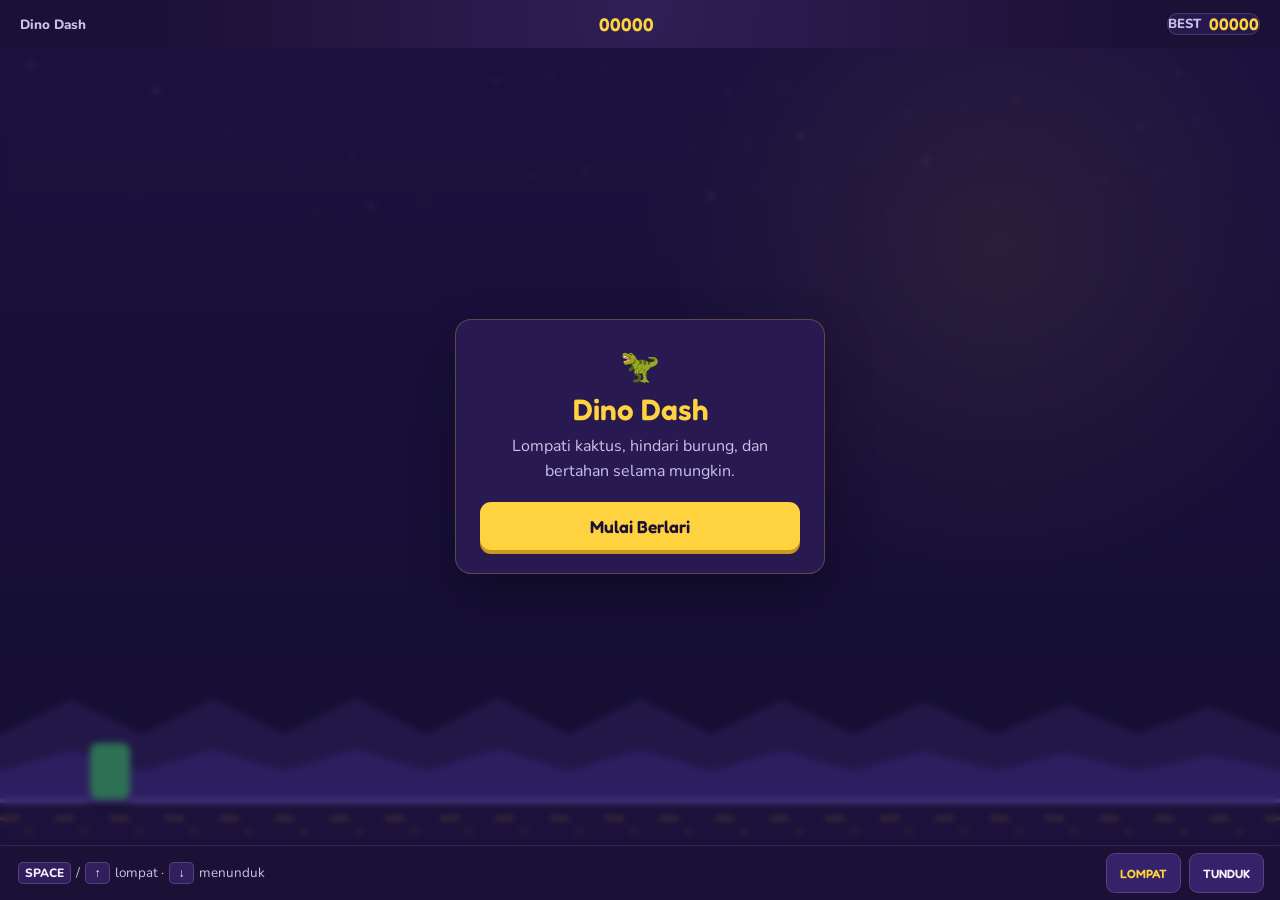
==== dino/index.html @ 19dfcaba "feat: make full screen" ====
<!DOCTYPE html>
<html lang="id">

<head>
    <meta charset="UTF-8">
    <meta name="viewport" content="width=device-width, initial-scale=1.0, viewport-fit=cover">
    <meta name="theme-color" content="#1B1035">
    <title>Dino Dash</title>

    <link rel="preconnect" href="https://fonts.googleapis.com">
    <link rel="preconnect" href="https://fonts.gstatic.com" crossorigin>
    <link
        href="https://fonts.googleapis.com/css2?family=Fredoka:wght@500;600;700&family=Nunito:wght@400;600;700;800&display=swap"
        rel="stylesheet">

    <style>
        :root {
            color-scheme: dark;
            --bg: #1b1035;
            --panel: #2a1b54;
            --panel-soft: #362268;
            --accent: #ffd23f;
            --text: #f5f3ff;
            --muted: #c9c2e8;
            --font-display: 'Fredoka', sans-serif;
            --font-body: 'Nunito', sans-serif;
        }

        * {
            box-sizing: border-box;
        }

        html,
        body {
            width: 100%;
            height: 100%;
            margin: 0;
            overflow: hidden;
        }

        body {
            min-height: 100vh;
            min-height: 100dvh;
            display: flex;
            flex-direction: column;
            padding:
                env(safe-area-inset-top, 0px) env(safe-area-inset-right, 0px) env(safe-area-inset-bottom, 0px) env(safe-area-inset-left, 0px);
            color: var(--text);
            background:
                radial-gradient(ellipse at 50% 0%,
                    rgba(93, 67, 159, .3),
                    transparent 55%),
                var(--bg);
            font-family: var(--font-body);
        }

        button {
            font: inherit;
        }

        /* MAIN LAYOUT */

        .shell {
            width: 100%;
            height: 100%;
            min-height: 0;
            display: flex;
            flex-direction: column;
            gap: 12px;
        }

        h1 {
            margin: 0;
            color: var(--accent);
            font: 600 clamp(1.6rem, 3vw, 2.5rem)/1 var(--font-display);
        }

        .best-score {
            display: flex;
            align-items: center;
            gap: 8px;
            border: 1px solid rgba(201, 194, 232, .18);
            border-radius: 12px;
            background: rgba(42, 27, 84, .75);
            color: var(--muted);
            font-size: .82rem;
            font-weight: 800;
            white-space: nowrap;
        }

        .best-score strong {
            color: var(--accent);
            font: 600 1.05rem var(--font-display);
        }

        /* GAME PANEL */

        .game-panel {
            flex: 1;
            min-height: 0;
            display: flex;
            flex-direction: column;
            overflow: hidden;
        }

        .score-row {
            flex-shrink: 0;
            min-height: 48px;
            padding: 0 20px;
            display: flex;
            align-items: center;
            justify-content: space-between;
            color: var(--muted);
            font-size: .84rem;
            font-weight: 800;
        }

        .score-live {
            color: var(--accent);
            font: 600 1.15rem var(--font-display);
        }

        /* GAME STAGE */

        .stage {
            position: relative;
            flex: 1;
            min-height: 0;
            overflow: hidden;
            background: #251858;
            isolation: isolate;
        }

        canvas {
            display: block;
            width: 100%;
            height: 100%;
        }

        /* GAME OVERLAY */

        .overlay {
            position: absolute;
            inset: 0;
            z-index: 2;
            display: grid;
            place-items: center;
            padding: 20px;
            background: rgba(20, 12, 43, .52);
            backdrop-filter: blur(3px);
            text-align: center;
        }

        .overlay[hidden] {
            display: none;
        }

        .dialog {
            width: min(100%, 370px);
            padding: 25px 24px 23px;
            border: 1px solid rgba(255, 210, 63, .25);
            border-radius: 16px;
            background: rgba(42, 27, 84, .96);
            box-shadow: 0 18px 48px rgba(0, 0, 0, .3);
            animation: pop-in .28s ease-out both;
        }

        .dialog-mark {
            margin-bottom: 5px;
            font-size: 2rem;
        }

        .dialog h2 {
            margin: 0;
            color: var(--accent);
            font: 600 1.85rem/1.1 var(--font-display);
        }

        .dialog p {
            margin: 9px 0 18px;
            color: var(--muted);
            line-height: 1.55;
        }

        .primary-button {
            width: 100%;
            min-height: 48px;
            border: 0;
            border-radius: 11px;
            background: var(--accent);
            box-shadow: 0 4px 0 #c9971f;
            color: var(--bg);
            cursor: pointer;
            font: 600 1.08rem var(--font-display);
            transition: transform .12s, box-shadow .12s, filter .12s;
        }

        .primary-button:hover {
            filter: brightness(1.06);
        }

        .primary-button:active {
            transform: translateY(3px);
            box-shadow: 0 1px 0 #c9971f;
        }

        button:focus-visible {
            outline: 3px solid white;
            outline-offset: 3px;
        }

        /* BOTTOM CONTROLS */

        .underbar {
            flex-shrink: 0;
            min-height: 54px;
            padding: 7px 16px;
            display: flex;
            align-items: center;
            justify-content: space-between;
            gap: 12px;
            border-top: 1px solid rgba(201, 194, 232, .12);
        }

        .hint {
            margin: 0;
            color: var(--muted);
            font-size: .84rem;
        }

        .hint kbd {
            display: inline-block;
            min-width: 25px;
            margin: 0 2px;
            padding: 2px 6px;
            border: 1px solid rgba(201, 194, 232, .22);
            border-radius: 5px;
            background: rgba(54, 34, 104, .8);
            color: var(--text);
            font: 800 .75rem var(--font-body);
            text-align: center;
        }

        .mobile-controls {
            display: flex;
            gap: 8px;
        }

        .control-button {
            min-width: 75px;
            min-height: 40px;
            padding: 0 12px;
            border: 1px solid rgba(201, 194, 232, .2);
            border-radius: 9px;
            background: var(--panel-soft);
            color: var(--text);
            cursor: pointer;
            font: 600 .75rem var(--font-display);
            touch-action: none;
            user-select: none;
            -webkit-user-select: none;
        }

        .control-button.jump {
            color: var(--accent);
        }

        footer {
            flex-shrink: 0;
            color: #9188b2;
            font-size: .72rem;
            text-align: center;
        }

        /* ANIMATIONS */

        @keyframes pop-in {
            from {
                opacity: 0;
                transform: translateY(7px) scale(.98);
            }

            to {
                opacity: 1;
                transform: translateY(0) scale(1);
            }
        }

        /* MOBILE */

        @media (max-width: 600px) {
            .shell {
                gap: 8px;
                padding: 8px 8px 5px;
            }

            h1 {
                font-size: 1.6rem;
            }

            .best-score {
                padding: 6px 9px;
                font-size: .7rem;
            }

            .game-panel {
                border-radius: 12px;
            }

            .score-row {
                min-height: 40px;
                padding: 0 12px;
                font-size: .75rem;
            }

            .score-live {
                font-size: 1rem;
            }

            .underbar {
                min-height: 54px;
                padding: 6px 9px;
                gap: 5px;
            }

            .hint {
                font-size: .68rem;
                line-height: 1.5;
            }

            .hint kbd {
                min-width: 20px;
                padding: 2px 4px;
                font-size: .65rem;
            }

            .control-button {
                min-width: 65px;
                min-height: 38px;
                padding: 0 8px;
                font-size: .68rem;
            }

            footer {
                font-size: .65rem;
            }
        }

        /* MOBILE LANDSCAPE */

        @media (max-width: 900px) and (orientation: landscape) {
            .shell {
                gap: 5px;
                padding: 5px 10px 3px;
            }

            h1 {
                font-size: 1.3rem;
            }

            .best-score {
                padding: 4px 8px;
                font-size: .65rem;
            }

            .game-panel {
                border-radius: 10px;
            }

            .score-row {
                min-height: 30px;
                font-size: .7rem;
            }

            .underbar {
                min-height: 42px;
                padding: 3px 10px;
            }

            .control-button {
                min-height: 34px;
            }

            footer {
                display: none;
            }
        }

        @media (prefers-reduced-motion: reduce) {

            *,
            *::before,
            *::after {
                animation-duration: .01ms !important;
                animation-iteration-count: 1 !important;
                scroll-behavior: auto !important;
            }
        }
    </style>
</head>

<body>
    <main class="shell">
        <section class="game-panel" aria-label="Permainan Dino Dash">

            <div class="score-row">
                <span id="gameStatus" aria-live="polite">Dino Dash</span>
                <span class="score-live" id="score">00000</span>
                <div class="best-score" aria-label="Skor terbaik">
                    BEST <strong id="bestScore">00000</strong>
                </div>
            </div>

            <div class="stage" id="stage">
                <canvas id="gameCanvas" aria-label="Dinosaurus berlari dan menghindari rintangan">
                </canvas>

                <div class="overlay" id="overlay">
                    <div class="dialog">
                        <div class="dialog-mark" id="dialogMark">🦖</div>
                        <h2 id="dialogTitle">Dino Dash</h2>
                        <p id="dialogText">
                            Lompati kaktus, hindari burung, dan bertahan selama mungkin.
                        </p>
                        <button class="primary-button" id="startButton" type="button">
                            Mulai Berlari
                        </button>
                    </div>
                </div>
            </div>

            <div class="underbar">
                <p class="hint">
                    <kbd>SPACE</kbd> / <kbd>↑</kbd> lompat
                    <span aria-hidden="true">·</span>
                    <kbd>↓</kbd> menunduk
                </p>

                <div class="mobile-controls" aria-label="Kontrol sentuh">
                    <button class="control-button jump" id="jumpButton" type="button">
                        LOMPAT
                    </button>
                    <button class="control-button" id="duckButton" type="button">
                        TUNDUK
                    </button>
                </div>
            </div>

        </section>

    </main>

    <script>
        (() => {

            // =========================================
            // 1. CONFIGURATION
            // =========================================

            const CONFIG = {
                storageKey: 'dinoDashBest',
                gravity: 1900,
                jumpForce: -690,
                initialSpeed: 330,
                maxSpeed: 760,
                speedIncrease: 8,
                scoreRate: 0.06,

                colors: {
                    skyTop: '#251858',
                    skyBottom: '#171139',
                    ridgeFar: '#342568',
                    ridgeNear: '#49329c',
                    ground: '#8a76f7',
                    groundDark: '#24184c',
                    gold: '#ffd23f',
                    cream: '#fff2b0',
                    green: '#4ade80',
                    ink: '#211547'
                }
            };

            // =========================================
            // 2. DOM ELEMENTS
            // =========================================

            const dom = {
                canvas: document.getElementById('gameCanvas'),
                stage: document.getElementById('stage'),
                overlay: document.getElementById('overlay'),
                startButton: document.getElementById('startButton'),
                score: document.getElementById('score'),
                bestScore: document.getElementById('bestScore'),
                status: document.getElementById('gameStatus'),
                dialogMark: document.getElementById('dialogMark'),
                dialogTitle: document.getElementById('dialogTitle'),
                dialogText: document.getElementById('dialogText'),
                jumpButton: document.getElementById('jumpButton'),
                duckButton: document.getElementById('duckButton')
            };

            const ctx = dom.canvas.getContext('2d');

            // =========================================
            // 3. GAME STATE
            // =========================================

            function loadBestScore() {
                try {
                    return Number(localStorage.getItem(CONFIG.storageKey)) || 0;
                } catch {
                    return 0;
                }
            }

            const state = {
                status: 'ready',
                width: 0,
                height: 0,
                groundY: 0,
                elapsed: 0,
                lastTime: 0,
                score: 0,
                best: loadBestScore(),
                speed: CONFIG.initialSpeed,
                spawnTimer: 0,
                animationId: 0,
                obstacles: [],
                particles: [],

                input: {
                    jump: false,
                    duck: false
                }
            };

            const player = {
                x: 82,
                y: 0,
                vy: 0,
                width: 46,
                height: 54,
                duckHeight: 34,
                onGround: true,
                runTime: 0
            };

            const sprite = new Image();
            sprite.src = 'dino.png';

            const stars = Array.from({ length: 48 }, (_, i) => ({
                x: (i * 197 + 31) % 1200,
                y: 18 + (i * 67) % 150,
                radius: i % 5 === 0 ? 1.8 : 1,
                phase: i * 0.8
            }));

            // =========================================
            // 4. HELPERS
            // =========================================

            function formatScore(value) {
                return String(Math.floor(value)).padStart(5, '0');
            }

            function saveBestScore() {
                try {
                    localStorage.setItem(CONFIG.storageKey, String(state.best));
                } catch {
                    // Game tetap berjalan jika penyimpanan tidak tersedia.
                }
            }

            function isDucking() {
                return state.input.duck &&
                    player.onGround &&
                    state.status === 'running';
            }

            function updateScoreDisplay() {
                dom.score.textContent = formatScore(state.score);
                dom.bestScore.textContent = formatScore(state.best);
            }

            // =========================================
            // 5. CANVAS RESIZE
            // =========================================

            function resizeCanvas() {
                const bounds = dom.stage.getBoundingClientRect();

                if (!bounds.width || !bounds.height) return;

                const ratio = Math.min(window.devicePixelRatio || 1, 2);

                state.width = bounds.width;
                state.height = bounds.height;

                dom.canvas.width = Math.round(state.width * ratio);
                dom.canvas.height = Math.round(state.height * ratio);

                ctx.setTransform(ratio, 0, 0, ratio, 0, 0);

                state.groundY = state.height - 46;

                player.x = Math.min(82, state.width * 0.13);

                if (player.onGround) {
                    player.y = state.groundY - player.height;
                } else {
                    player.y = Math.min(
                        player.y,
                        state.groundY - player.height
                    );
                }

                draw();
            }

            // =========================================
            // 6. DRAW HELPERS
            // =========================================

            function drawRoundedRect(x, y, w, h, radius, color) {
                ctx.fillStyle = color;
                ctx.beginPath();
                ctx.roundRect(x, y, w, h, radius);
                ctx.fill();
            }

            function drawRidge(baseY, amplitude, color, offset) {
                const step = Math.max(70, state.width / 9);

                ctx.fillStyle = color;
                ctx.beginPath();
                ctx.moveTo(0, baseY);

                for (let i = -1; i < state.width / step + 2; i++) {
                    const x = i * step - (offset % step);

                    const peakY = baseY -
                        amplitude * (0.45 + 0.55 * Math.sin(i * 12.39 + 2));

                    ctx.lineTo(x + step * 0.5, peakY);
                    ctx.lineTo(x + step, baseY);
                }

                ctx.lineTo(state.width, state.groundY);
                ctx.lineTo(0, state.groundY);
                ctx.closePath();
                ctx.fill();
            }

            // =========================================
            // 7. BACKGROUND
            // =========================================

            function drawBackdrop() {
                const c = CONFIG.colors;
                const { width, height, groundY } = state;

                const gradient = ctx.createLinearGradient(0, 0, 0, height);

                gradient.addColorStop(0, c.skyTop);
                gradient.addColorStop(1, c.skyBottom);

                ctx.fillStyle = gradient;
                ctx.fillRect(0, 0, width, height);

                const glow = ctx.createRadialGradient(
                    width * 0.78, height * 0.25, 4,
                    width * 0.78, height * 0.25, height * 0.44
                );

                glow.addColorStop(0, 'rgba(255, 210, 63, .15)');
                glow.addColorStop(1, 'rgba(255, 210, 63, 0)');

                ctx.fillStyle = glow;
                ctx.fillRect(0, 0, width, height);

                stars.forEach(star => {
                    ctx.globalAlpha =
                        0.35 + (Math.sin(state.elapsed * 1.5 + star.phase) + 1) * 0.2;

                    ctx.fillStyle = c.cream;
                    ctx.beginPath();
                    ctx.arc(star.x % width, star.y, star.radius, 0, Math.PI * 2);
                    ctx.fill();
                });

                ctx.globalAlpha = 1;

                const drift = (state.elapsed * state.speed * 0.09) % (width + 200);

                drawRidge(groundY - 65, 36, c.ridgeFar, drift * 0.55);
                drawRidge(groundY - 28, 22, c.ridgeNear, drift);

                ctx.fillStyle = c.groundDark;
                ctx.fillRect(0, groundY, width, height - groundY);

                ctx.fillStyle = c.ground;
                ctx.fillRect(0, groundY, width, 4);

                ctx.fillStyle = 'rgba(255, 210, 63, .45)';

                for (
                    let x = -(state.elapsed * state.speed * 0.75 % 55);
                    x < width;
                    x += 55
                ) {
                    ctx.fillRect(x, groundY + 18, 19, 3);
                    ctx.fillRect(x + 25, groundY + 31, 8, 2);
                }
            }

            // =========================================
            // 8. DRAW PLAYER
            // =========================================

            function drawPlayer() {
                const ducking = isDucking();
                const x = player.x;

                const drawWidth = ducking ? 54 : 52;
                const drawHeight = ducking ? 38 : 66;
                const drawY = player.y + player.height - drawHeight;

                const frame = player.onGround && !ducking
                    ? Math.floor(player.runTime * 10) % 8
                    : 0;

                ctx.fillStyle = 'rgba(8, 5, 23, .3)';
                ctx.beginPath();

                ctx.ellipse(
                    x + 27,
                    state.groundY + 4,
                    ducking ? 32 : 24,
                    5,
                    0,
                    0,
                    Math.PI * 2
                );

                ctx.fill();

                if (sprite.complete && sprite.naturalWidth) {
                    ctx.drawImage(
                        sprite,
                        frame * 192 + 74,
                        72,
                        46,
                        59,
                        x - 3,
                        drawY,
                        drawWidth,
                        drawHeight
                    );
                } else {
                    drawRoundedRect(
                        x + 8,
                        drawY + 10,
                        drawWidth - 12,
                        drawHeight - 10,
                        8,
                        CONFIG.colors.green
                    );
                }
            }

            // =========================================
            // 9. DRAW OBSTACLES
            // =========================================

            function drawCactus(obstacle) {
                const x = obstacle.x;
                const y = state.groundY - obstacle.height;
                const h = obstacle.height;
                const c = CONFIG.colors.green;

                drawRoundedRect(x + 10, y, 15, h, 5, c);
                drawRoundedRect(x, y + h * 0.42, 11, h * 0.32, 4, c);
                drawRoundedRect(x, y + h * 0.27, 8, h * 0.22, 4, c);
                drawRoundedRect(x + 24, y + h * 0.54, 10, h * 0.28, 4, c);
                drawRoundedRect(x + 28, y + h * 0.39, 7, h * 0.22, 4, c);
            }

            function drawBird(obstacle) {
                const x = obstacle.x;
                const y = obstacle.y;
                const flap = Math.sin(state.elapsed * 12) * 6;

                ctx.fillStyle = '#ff927b';

                ctx.beginPath();
                ctx.ellipse(x + 21, y + 13, 19, 11, 0, 0, Math.PI * 2);
                ctx.fill();

                ctx.beginPath();
                ctx.moveTo(x + 20, y + 12);
                ctx.lineTo(x + 5, y + flap);
                ctx.lineTo(x + 13, y + 17);
                ctx.closePath();
                ctx.fill();

                ctx.fillStyle = CONFIG.colors.gold;

                ctx.beginPath();
                ctx.moveTo(x + 37, y + 12);
                ctx.lineTo(x + 46, y + 16);
                ctx.lineTo(x + 36, y + 18);
                ctx.fill();

                ctx.fillStyle = CONFIG.colors.ink;

                ctx.beginPath();
                ctx.arc(x + 32, y + 9, 1.7, 0, Math.PI * 2);
                ctx.fill();
            }

            function drawObstacles() {
                state.obstacles.forEach(obstacle => {
                    if (obstacle.type === 'bird') {
                        drawBird(obstacle);
                    } else {
                        drawCactus(obstacle);
                    }
                });
            }

            // =========================================
            // 10. DRAW PARTICLES
            // =========================================

            function drawParticles() {
                state.particles.forEach(particle => {
                    ctx.globalAlpha = Math.max(0, particle.life / 0.45);
                    ctx.fillStyle = particle.color;

                    ctx.fillRect(
                        particle.x,
                        particle.y,
                        particle.size,
                        particle.size
                    );
                });

                ctx.globalAlpha = 1;
            }

            // =========================================
            // 11. MAIN DRAW
            // =========================================

            function draw() {
                if (!state.width || !state.height) return;

                ctx.clearRect(0, 0, state.width, state.height);

                drawBackdrop();
                drawObstacles();
                drawPlayer();
                drawParticles();
            }

            // =========================================
            // 12. START GAME
            // =========================================

            function startGame() {
                cancelAnimationFrame(state.animationId);

                state.status = 'running';
                state.elapsed = 0;
                state.lastTime = 0;
                state.score = 0;
                state.speed = CONFIG.initialSpeed;
                state.spawnTimer = 0.9;

                state.obstacles = [];
                state.particles = [];

                state.input.jump = false;
                state.input.duck = false;

                player.vy = 0;
                player.onGround = true;
                player.y = state.groundY - player.height;

                dom.status.textContent = 'LARI TERUS!';
                dom.overlay.hidden = true;

                updateScoreDisplay();

                state.animationId = requestAnimationFrame(gameLoop);
            }

            // =========================================
            // 13. JUMP
            // =========================================

            function jump() {
                if (
                    state.status !== 'running' ||
                    !player.onGround ||
                    state.input.duck
                ) return;

                player.vy = CONFIG.jumpForce;
                player.onGround = false;

                for (let i = 0; i < 7; i++) {
                    state.particles.push({
                        x: player.x + 12 + Math.random() * 25,
                        y: state.groundY + Math.random() * 4,
                        vx: -35 - Math.random() * 55,
                        vy: -25 - Math.random() * 80,
                        life: 0.45,
                        size: 2 + Math.random() * 3,
                        color: i % 2
                            ? CONFIG.colors.gold
                            : '#c9c2e8'
                    });
                }
            }

            // =========================================
            // 14. SPAWN OBSTACLES
            // =========================================

            function spawnObstacle() {
                if (state.score > 180 && Math.random() > 0.68) {
                    const height = Math.random() > 0.5 ? 83 : 121;

                    state.obstacles.push({
                        type: 'bird',
                        x: state.width + 30,
                        y: state.groundY - height,
                        width: 46,
                        height: 28
                    });
                } else {
                    const size = Math.random() > 0.72 ? 1.35 : 1;

                    state.obstacles.push({
                        type: 'cactus',
                        x: state.width + 25,
                        width: 35 * size,
                        height: (36 + Math.random() * 24) * size
                    });
                }

                state.spawnTimer = Math.max(
                    0.67,
                    1.25 + Math.random() * 0.72 -
                    (state.speed - CONFIG.initialSpeed) / 1000
                );
            }

            // =========================================
            // 15. COLLISION
            // =========================================

            function checkCollision() {
                const ducking = isDucking();

                const playerHeight = ducking
                    ? player.duckHeight
                    : player.height;

                const box = {
                    x: player.x + 8,
                    y: player.y + player.height - playerHeight + 7,
                    w: player.width - 15,
                    h: playerHeight - 10
                };

                return state.obstacles.some(obstacle => {
                    const hitBox = obstacle.type === 'bird'
                        ? {
                            x: obstacle.x + 7,
                            y: obstacle.y + 5,
                            w: obstacle.width - 13,
                            h: obstacle.height - 8
                        }
                        : {
                            x: obstacle.x + 4,
                            y: state.groundY - obstacle.height + 5,
                            w: obstacle.width - 8,
                            h: obstacle.height - 7
                        };

                    return (
                        box.x < hitBox.x + hitBox.w &&
                        box.x + box.w > hitBox.x &&
                        box.y < hitBox.y + hitBox.h &&
                        box.y + box.h > hitBox.y
                    );
                });
            }

            // =========================================
            // 16. UPDATE GAME OBJECTS
            // =========================================

            function updatePlayer(dt) {
                player.runTime += dt;

                if (player.onGround) return;

                player.vy += CONFIG.gravity * dt;
                player.y += player.vy * dt;

                if (player.y >= state.groundY - player.height) {
                    player.y = state.groundY - player.height;
                    player.vy = 0;
                    player.onGround = true;
                }
            }

            function updateObstacles(dt) {
                state.spawnTimer -= dt;

                if (state.spawnTimer <= 0) {
                    spawnObstacle();
                }

                state.obstacles.forEach(obstacle => {
                    obstacle.x -= state.speed * dt;
                });

                state.obstacles = state.obstacles.filter(
                    obstacle => obstacle.x + obstacle.width > -10
                );
            }

            function updateParticles(dt) {
                state.particles.forEach(particle => {
                    particle.x += particle.vx * dt;
                    particle.y += particle.vy * dt;
                    particle.vy += 260 * dt;
                    particle.life -= dt;
                });

                state.particles = state.particles.filter(
                    particle => particle.life > 0
                );
            }

            // =========================================
            // 17. UPDATE GAME
            // =========================================

            function update(dt) {
                state.elapsed += dt;

                state.speed = Math.min(
                    CONFIG.maxSpeed,
                    state.speed + dt * CONFIG.speedIncrease
                );

                state.score += dt * state.speed * CONFIG.scoreRate;

                updatePlayer(dt);
                updateObstacles(dt);
                updateParticles(dt);

                updateScoreDisplay();

                if (checkCollision()) {
                    endGame();
                }
            }

            // =========================================
            // 18. GAME OVER
            // =========================================

            function endGame() {
                state.status = 'over';

                const finalScore = Math.floor(state.score);

                dom.status.textContent = 'LARI SELESAI';

                if (finalScore > state.best) {
                    state.best = finalScore;
                    saveBestScore();
                }

                updateScoreDisplay();

                dom.dialogMark.textContent = '💥';
                dom.dialogTitle.textContent = 'Game Over';

                dom.dialogText.textContent =
                    `Kamu berhasil mengumpulkan ${formatScore(finalScore)} poin. Coba pecahkan rekor terbaikmu!`;

                dom.startButton.textContent = 'Coba Lagi';
                dom.overlay.hidden = false;
            }

            // =========================================
            // 19. GAME LOOP
            // =========================================

            function gameLoop(timestamp) {
                if (state.status !== 'running') return;

                const dt = Math.min(
                    (timestamp - (state.lastTime || timestamp)) / 1000,
                    0.035
                );

                state.lastTime = timestamp;

                update(dt);
                draw();

                if (state.status === 'running') {
                    state.animationId = requestAnimationFrame(gameLoop);
                }
            }

            // =========================================
            // 20. INPUT HANDLING
            // =========================================

            function handleJump() {
                if (state.status === 'ready') {
                    startGame();
                    return;
                }

                jump();
            }

            // Keyboard
            document.addEventListener('keydown', event => {
                const jumpKeys = ['Space', 'ArrowUp', 'KeyW'];
                const duckKeys = ['ArrowDown', 'KeyS'];

                if (
                    jumpKeys.includes(event.code) ||
                    duckKeys.includes(event.code)
                ) {
                    event.preventDefault();
                }

                if (jumpKeys.includes(event.code) && !state.input.jump) {
                    state.input.jump = true;
                    handleJump();
                }

                if (duckKeys.includes(event.code)) {
                    state.input.duck = true;
                }
            });

            document.addEventListener('keyup', event => {
                if (['Space', 'ArrowUp', 'KeyW'].includes(event.code)) {
                    state.input.jump = false;
                }

                if (['ArrowDown', 'KeyS'].includes(event.code)) {
                    state.input.duck = false;
                }
            });

            // Start button
            dom.startButton.addEventListener('click', startGame);

            // Touch game area
            dom.stage.addEventListener('pointerdown', event => {
                if (event.target.closest('.overlay')) return;
                handleJump();
            });

            // Mobile jump
            dom.jumpButton.addEventListener('pointerdown', event => {
                event.preventDefault();
                handleJump();
            });

            // Mobile duck
            dom.duckButton.addEventListener('pointerdown', event => {
                event.preventDefault();

                state.input.duck = true;

                dom.duckButton.setPointerCapture(event.pointerId);
            });

            function releaseDuck() {
                state.input.duck = false;
            }

            ['pointerup', 'pointercancel', 'lostpointercapture'].forEach(name => {
                dom.duckButton.addEventListener(name, releaseDuck);
            });

            // Release controls when window loses focus
            window.addEventListener('blur', () => {
                state.input.jump = false;
                state.input.duck = false;
            });

            // =========================================
            // 21. INITIALIZATION
            // =========================================

            function init() {
                updateScoreDisplay();
                resizeCanvas();

                // Follow actual game stage dimensions.
                if ('ResizeObserver' in window) {
                    const observer = new ResizeObserver(resizeCanvas);
                    observer.observe(dom.stage);
                } else {
                    window.addEventListener('resize', resizeCanvas);
                }
            }

            init();

        })();
    </script>
</body>

</html>
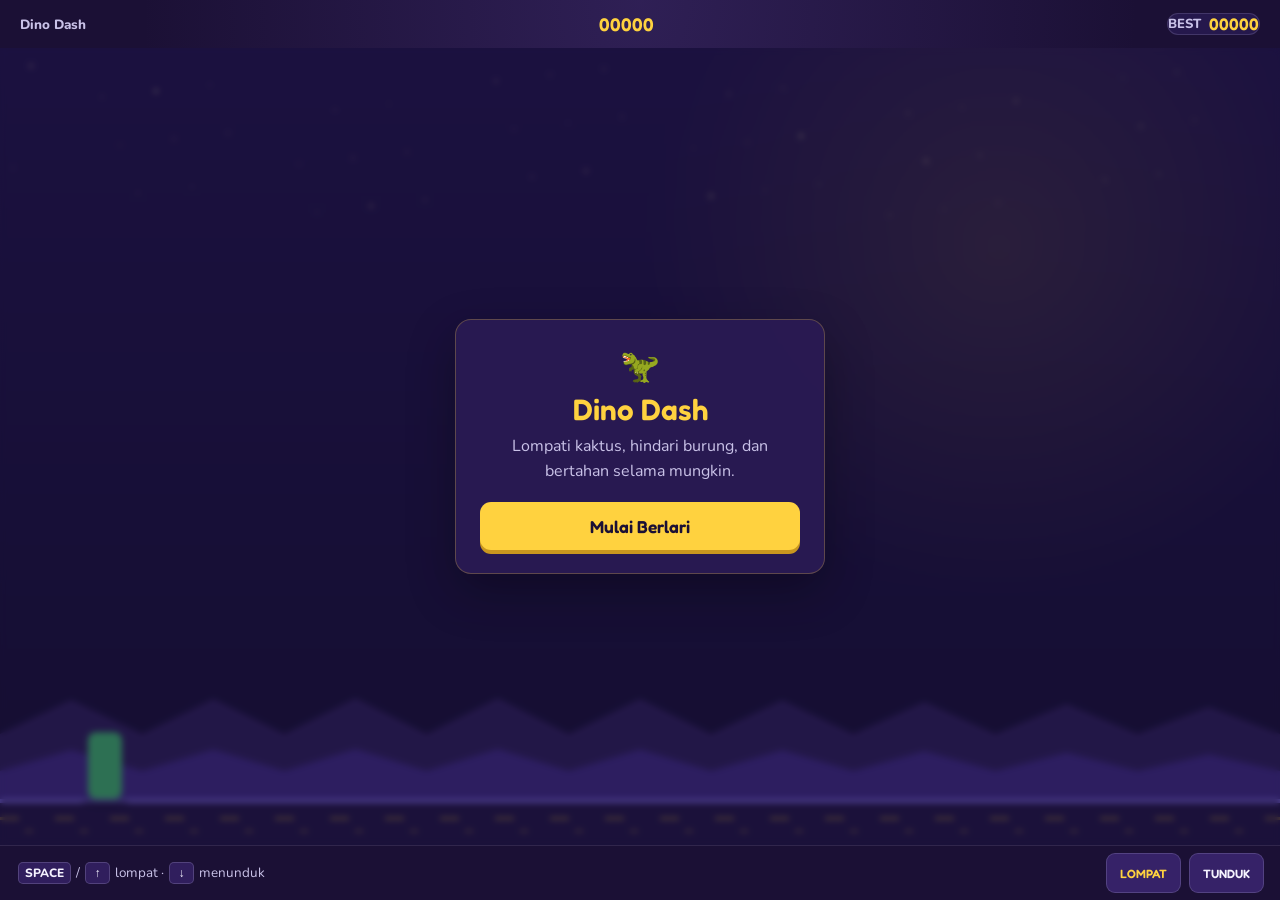
==== commit 0b506737: "feat: resize dino" ====
--- a/dino/index.html
+++ b/dino/index.html
@@ -721,8 +721,8 @@
                 const ducking = isDucking();
                 const x = player.x;
 
-                const drawWidth = ducking ? 54 : 52;
-                const drawHeight = ducking ? 38 : 66;
+                const spriteSize = 76.8;
+                const drawHeight = ducking ? 44 : spriteSize;
                 const drawY = player.y + player.height - drawHeight;
 
                 const frame = player.onGround && !ducking
@@ -733,7 +733,7 @@
                 ctx.beginPath();
 
                 ctx.ellipse(
-                    x + 27,
+                    x + player.width / 2,
                     state.groundY + 4,
                     ducking ? 32 : 24,
                     5,
@@ -747,20 +747,20 @@
                 if (sprite.complete && sprite.naturalWidth) {
                     ctx.drawImage(
                         sprite,
-                        frame * 192 + 74,
-                        72,
-                        46,
-                        59,
-                        x - 3,
+                        frame * 192,
+                        0,
+                        192,
+                        192,
+                        x + (player.width - spriteSize) / 2,
                         drawY,
-                        drawWidth,
+                        spriteSize,
                         drawHeight
                     );
                 } else {
                     drawRoundedRect(
-                        x + 8,
+                        x + 6,
                         drawY + 10,
-                        drawWidth - 12,
+                        player.width - 12,
                         drawHeight - 10,
                         8,
                         CONFIG.colors.green
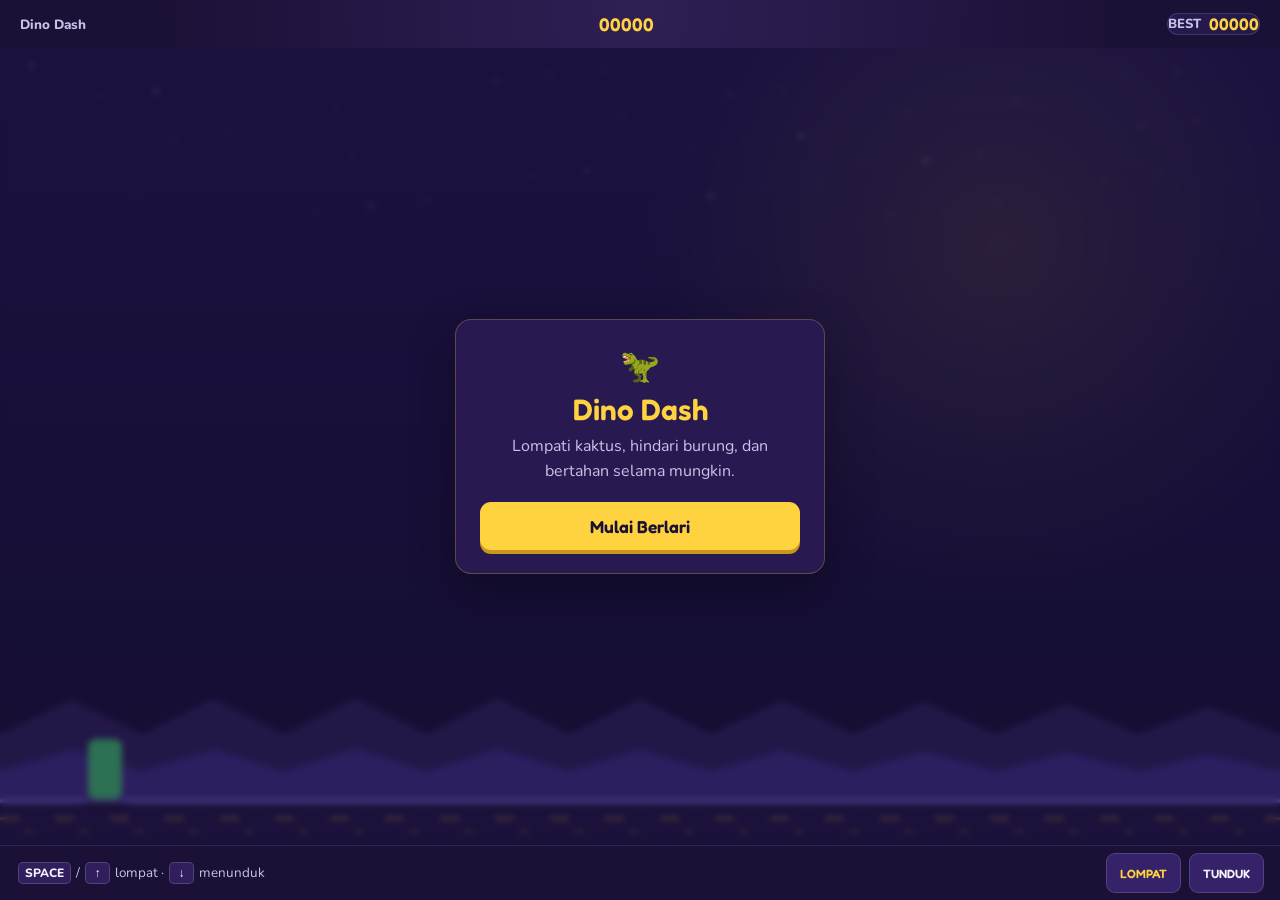
==== commit 63acc79b: "feat: resize  spriteSize to 70" ====
--- a/dino/index.html
+++ b/dino/index.html
@@ -721,7 +721,7 @@
                 const ducking = isDucking();
                 const x = player.x;
 
-                const spriteSize = 76.8;
+                const spriteSize = 70;
                 const drawHeight = ducking ? 44 : spriteSize;
                 const drawY = player.y + player.height - drawHeight;
 
